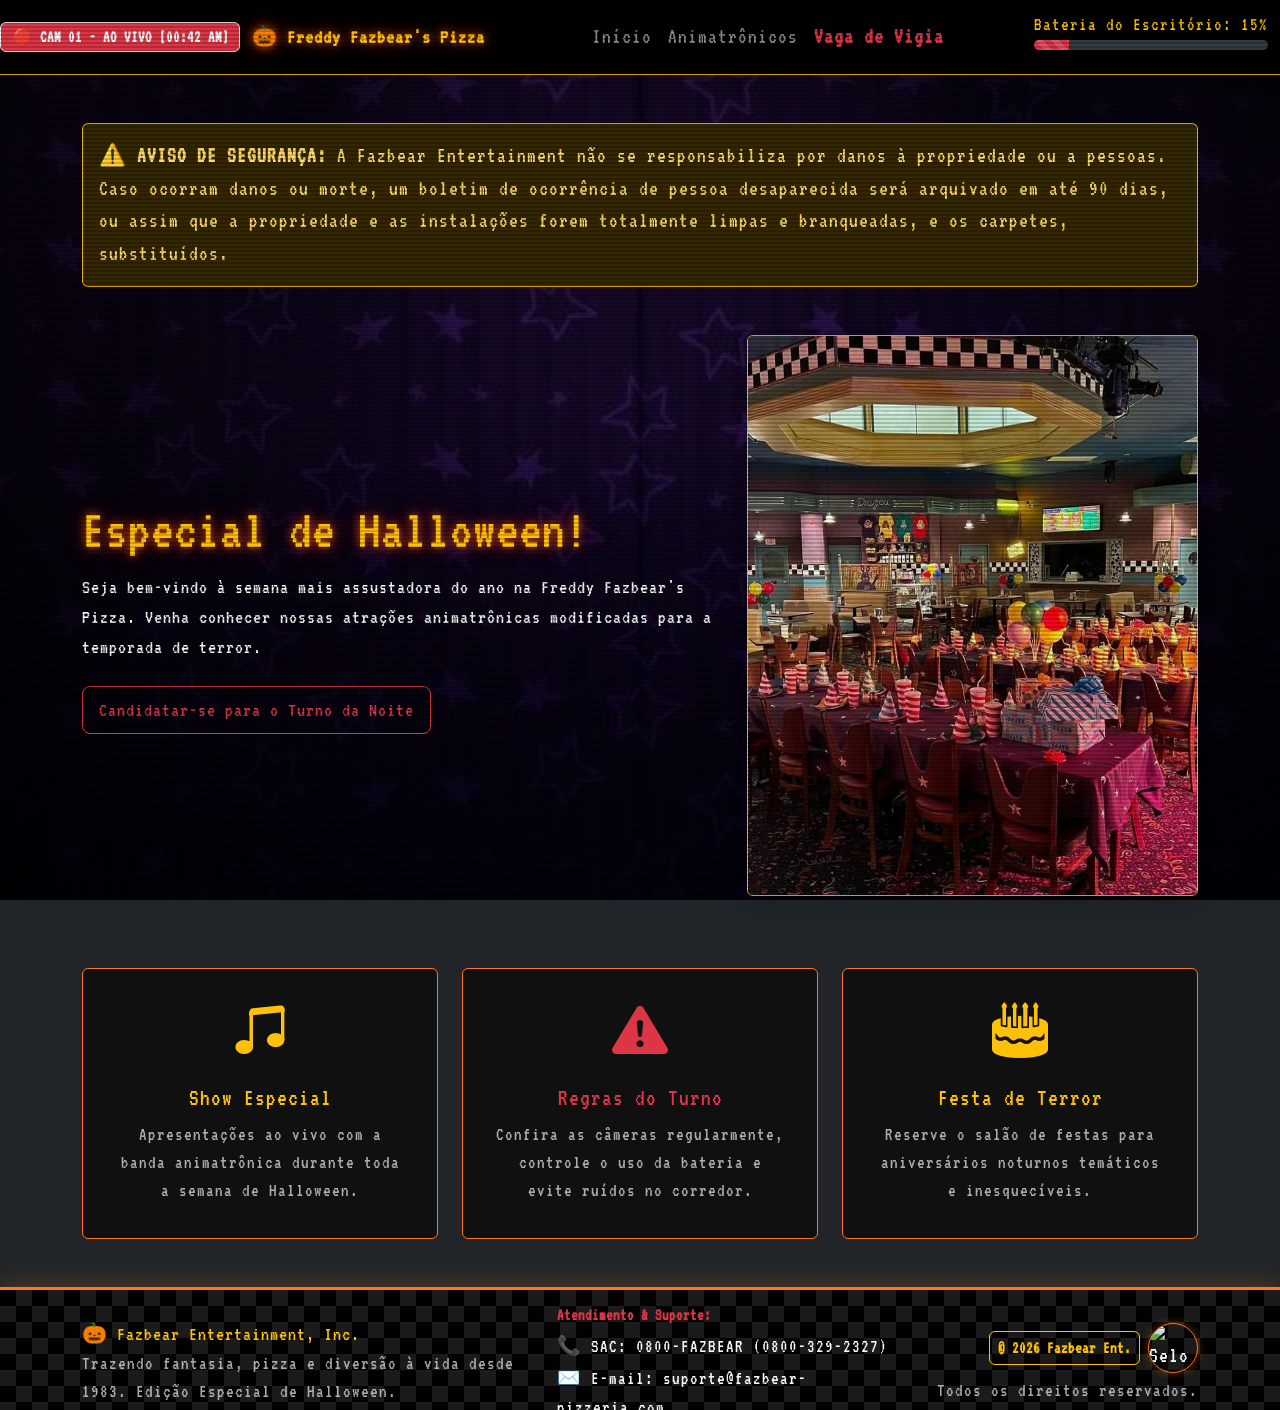
==== index.html @ e2d3c08b "Add files via upload" ====
<!DOCTYPE html>
<html lang="pt-br" data-bs-theme="dark">
<head>
  <meta charset="UTF-8">
  <meta name="viewport" content="width=device-width, initial-scale=1.0">
  <title>Fazbear Entertainment - Halloween</title>
 
  <link href="https://cdn.jsdelivr.net/npm/bootstrap@5.3.3/dist/css/bootstrap.min.css" rel="stylesheet">
  <link rel="stylesheet" href="https://cdn.jsdelivr.net/npm/bootstrap-icons@1.11.3/font/bootstrap-icons.min.css">
   <link rel="stylesheet" href="style.css">
</head>
<body class="bg-dark text-light">
  
  <nav class="navbar navbar-expand-lg navbar-dark bg-black border-bottom border-warning">
    <span class="badge bg-danger text-light border border-light animate-pulse">
  🔴 CAM 01 - AO VIVO [00:42 AM]
</span>
    <div class="container">
      <a class="navbar-brand text-warning fw-bold" href="index.html">🎃 Freddy Fazbear's Pizza</a>
      <div class="navbar-nav">
        <a class="nav-link" href="index.html">Início</a>
        <a class="nav-link" href="animatronics.html">Animatrônicos</a>
        <a class="nav-link text-danger fw-bold" href="candidatura.html">Vaga de Vigia</a>
      </div>
      <div class="mb-3">
  <small class="text-warning">Bateria do Escritório: 15%</small>
  <div class="progress" style="height: 10px;">
    <div class="progress-bar bg-danger progress-bar-striped progress-bar-animated" style="width: 15%"></div>
  </div>
</div>
    </div>
  </nav>

  <main class="container my-5">
    
    <div class="alert alert-warning border-warning" role="alert">
      ⚠️ <strong>AVISO DE SEGURANÇA:</strong> A Fazbear Entertainment não se responsabiliza por danos à propriedade ou a pessoas. Caso ocorram danos ou morte, um boletim de ocorrência de pessoa desaparecida será arquivado em até 90 dias, ou assim que a propriedade e as instalações forem totalmente limpas e branqueadas, e os carpetes, substituídos.
    </div>

  
    <div class="row align-items-center my-5">
      <div class="col-md-7">
        <h1 class="display-4 text-warning flicker-text">Especial de Halloween!</h1>
        <p class="lead">Seja bem-vindo à semana mais assustadora do ano na Freddy Fazbear's Pizza. Venha conhecer nossas atrações animatrônicas modificadas para a temporada de terror.</p>
        <a href="candidatura.html" class="btn btn-outline-danger btn-lg mt-2">Candidatar-se para o Turno da Noite</a>
      </div>
      <div class="col-md-5">
        <img src="Imagens/Pizzaria.jpg" class="img-fluid pizzeria-img rounded border border-warning shadow" alt="Pizzaria no Halloween">
      </div>
    </div>

    
    <div class="row g-4 mt-4">
  
  <div class="col-md-4">
    <div class="card h-100 bg-dark text-light border-warning custom-card text-center p-3">
      <div class="card-body">
        <i class="bi bi-music-note-beamed display-4 text-warning mb-3 d-block icon-glow"></i>
        <h5 class="card-title text-warning fs-4">Show Especial</h5>
        <p class="card-text small text-muted">Apresentações ao vivo com a banda animatrônica durante toda a semana de Halloween.</p>
      </div>
    </div>
  </div>

  
  <div class="col-md-4">
    <div class="card h-100 bg-dark text-light border-danger custom-card text-center p-3">
      <div class="card-body">
        <i class="bi bi-exclamation-triangle-fill display-4 text-danger mb-3 d-block icon-glow"></i>
        <h5 class="card-title text-danger fs-4">Regras do Turno</h5>
        <p class="card-text small text-muted">Confira as câmeras regularmente, controle o uso da bateria e evite ruídos no corredor.</p>
      </div>
    </div>
  </div>

  
  <div class="col-md-4">
    <div class="card h-100 bg-dark text-light border-warning custom-card text-center p-3">
      <div class="card-body">
        <i class="bi bi-cake2-fill display-4 text-warning mb-3 d-block icon-glow"></i>
        <h5 class="card-title text-warning fs-4">Festa de Terror</h5>
        <p class="card-text small text-muted">Reserve o salão de festas para aniversários noturnos temáticos e inesquecíveis.</p>
      </div>
    </div>
  </div>
</div>
  </main>

 
  <footer class="mt-auto py-3 text-light">
    <div class="container">
      <div class="row align-items-center text-center text-md-start">
        
       
        <div class="col-md-5 mb-3 mb-md-0">
          <h5 class="text-warning mb-1">🎃 Fazbear Entertainment, Inc.</h5>
          <p class="small text-muted mb-0">Trazendo fantasia, pizza e diversão à vida desde 1983. Edição Especial de Halloween.</p>
        </div>

        
        <div class="col-md-4 mb-3 mb-md-0">
          <h6 class="text-danger fw-bold">Atendimento & Suporte:</h6>
          <p class="small mb-1">📞 SAC: 0800-FAZBEAR (0800-329-2327)</p>
          <p class="small mb-0">✉️ E-mail: suporte@fazbear-pizzeria.com</p>
        </div>

       
        <div class="col-md-3 d-flex flex-column align-items-center align-items-md-end justify-content-center">
          <div class="d-flex align-items-center gap-2 mb-1">
            <span class="badge bg-outline-warning border border-warning text-warning p-2">
              © 2026 Fazbear Ent.
            </span>
            <img src="https://static.wikia.nocookie.net/freddy-fazbears-pizza/images/8/82/FazbearEntertainment-ARLogo.png/revision/latest?cb=20191130000903" alt="Selo Fazbear Entertainment" class="footer-logo">
          </div>
          <p class="small text-muted mb-0">Todos os direitos reservados.</p>
        </div>

      </div>
    </div>
  </footer>

  <script src="https://cdn.jsdelivr.net/npm/bootstrap@5.3.3/dist/js/bootstrap.bundle.min.js"></script>
</body>
</html>
---- style.css ----
@import url('https://fonts.googleapis.com/css2?family=VT323&display=swap');


body {
  font-family: 'VT323', monospace;
  font-size: 1.35rem;
  letter-spacing: 1px;

  
  background-image: 
    radial-gradient(circle, rgba(0, 0, 0, 0.5) 0%, rgba(0, 0, 0, 0.9) 100%),
    url('Imagens/Background.jpg');
  background-size: cover;
  background-position: center;
  background-repeat: no-repeat;
  background-attachment: fixed;
  
  color: #e0e0e0;
}

h1, h2, .navbar-brand {
  text-shadow: 0 0 10px rgba(255, 117, 24, 0.8), 0 0 20px rgba(255, 0, 0, 0.5);
}



html, body {
  height: 100%;
}

body {
  display: flex;
  flex-direction: column;
  min-height: 100vh; 
}

main {
  flex: 1 0 auto;
}

footer {
  flex-shrink: 0;
  position: relative;
  background-color: #0a0a0a !important;
  background-image: repeating-conic-gradient(
    rgba(255, 255, 255, 0.07) 0 25%, 
    rgba(0, 0, 0, 0.85) 0 50%
  ) !important;
  background-size: 32px 32px !important;
  border-top: 3px solid #ff7518 !important;
  box-shadow: 0 -5px 20px rgba(255, 117, 24, 0.2);
}

.footer-logo {
  width: 50px;
  height: 50px;
  border-radius: 50%;
  border: 1px solid #ff7518;
  box-shadow: 0 0 10px rgba(255, 117, 24, 0.4);
  object-fit: cover;
  transition: transform 0.3s ease;
}

.footer-logo:hover {
  transform: scale(1.15) rotate(-5deg);
}


.animatronic-img {
  width: 55px;
  height: 55px;
  object-fit: center;
  border-radius: 8px;
  border: 2px solid #ff7518; 
  transition: all 0.3s ease-in-out;
  cursor: pointer;
}


.animatronic-img:hover {
  transform: scale(1.25) rotate(3deg); 
  border-color: #dc3545;               
  box-shadow: 0 0 15px rgba(220, 53, 69, 0.9);
  filter: brightness(1.2) contrast(1.1);
}

footer {
  position: relative;
  background-color: #0a0a0a !important;
 
  background-image: repeating-conic-gradient(
    rgba(255, 255, 255, 0.07) 0 25%, 
    rgba(0, 0, 0, 0.85) 0 50%
  ) !important;
  background-size: 32px 32px !important;
  border-top: 3px solid #ff7518 !important;
  box-shadow: 0 -5px 20px rgba(255, 117, 24, 0.2);
}



.card-candidatura {
  position: relative;
  overflow: hidden;
  background-color: rgba(12, 12, 12, 0.93) !important; 
  border: 1px solid #dc3545 !important;
}

.card-candidatura::before {
  content: "";
  position: absolute;
  top: 0;
  left: 0;
  width: 100%;
  height: 100%;
  background-image: url('https://static.wikia.nocookie.net/omniversal-battlefield/images/d/dc/48874EA2-E250-4FD0-BC5E-00DBC663C86B.gif/revision/latest?cb=20181224053504'); 
  background-position: center;
  background-repeat: no-repeat;
  background-size: cover;
  opacity: 0.12; 
  pointer-events: none;
  z-index: 0;
}


.card-candidatura * {
  position: relative;
  z-index: 1;
}


.card, .table {
  background-color: rgba(15, 15, 15, 0.88) !important;
  border: 1px solid #ff7518 !important;
}

.table-dark {
  --bs-table-bg: rgba(15, 15, 15, 0.88) !important;
}

.form-control, .form-select {
  background-color: rgba(30, 30, 30, 0.9) !important;
  color: #fff !important;
  font-family: 'VT323', monospace;
  font-size: 1.2rem;
}


::-webkit-scrollbar {
  width: 10px;
}
::-webkit-scrollbar-track {
  background: #111;
}
::-webkit-scrollbar-thumb {
  background: #ff7518;
  border-radius: 5px;
}


body, button, input, select, textarea {
  cursor: url('https://cur.cursors-4u.net/user/use-1/use158.cur'), auto !important;
}


.newspaper-container {
  background-color: #0d0d0d;
  border: 2px dashed #dc3545; 
  border-radius: 8px;
  box-shadow: 0 0 20px rgba(0, 0, 0, 0.8);
  transition: transform 0.3s ease, box-shadow 0.3s ease;
}

.newspaper-container:hover {
  transform: scale(1.02) rotate(-1deg); 
  box-shadow: 0 0 25px rgba(220, 53, 69, 0.5);
  border-color: #ff7518;
}

.newspaper-img {
  filter: contrast(1.05) brightness(0.95);
  max-height: 480px;
  object-fit: contain;
}


.form-control:focus, 
.form-select:focus {
  border-color: #ff7518 !important;
  box-shadow: 0 0 12px rgba(255, 117, 24, 0.7) !important;
  background-color: rgba(20, 20, 20, 0.95) !important;
}

.btn-danger, .btn-outline-danger, .btn-outline-warning {
  transition: all 0.3s ease-in-out !important;
}

.btn-danger:hover {
  background-color: #ff0000 !important;
  box-shadow: 0 0 15px rgba(255, 0, 0, 0.8) !important;
  transform: translateY(-2px);
}

.btn-outline-warning:hover {
  box-shadow: 0 0 15px rgba(255, 117, 24, 0.8) !important;
  transform: translateY(-2px);
}


.form-check-input:checked {
  background-color: #ff7518 !important;
  border-color: #dc3545 !important;
  box-shadow: 0 0 8px rgba(255, 117, 24, 0.8);
}

@keyframes neon-flicker {
  0%, 100% { opacity: 1; text-shadow: 0 0 10px #ff7518, 0 0 20px #ff0000; }
  50% { opacity: 0.85; text-shadow: 0 0 4px #ff7518, 0 0 8px #ff0000; }
  52% { opacity: 0.4; text-shadow: none; }
  54% { opacity: 1; text-shadow: 0 0 10px #ff7518, 0 0 20px #ff0000; }
}

.flicker-text {
  animation: neon-flicker 3s infinite alternate;
}

.pizzeria-img {
  border: 2px solid #ff7518;
  border-radius: 6px;
  box-shadow: 0 0 15px rgba(0, 0, 0, 0.9);
  transition: transform 0.4s ease, border-color 0.4s ease, box-shadow 0.4s ease;
}

.pizzeria-img:hover {
  transform: scale(1.02);
  border-color: #dc3545;
  box-shadow: 0 0 20px rgba(220, 53, 69, 0.6);
}

/* ============================================================
   ESTILOS PARA OS CARDS INFERIORES
   ============================================================ */

/* Efeito de elevação e borda iluminada no hover do Card */
.custom-card {
  transition: transform 0.3s ease, box-shadow 0.3s ease, border-color 0.3s ease;
  background-color: rgba(15, 15, 15, 0.95) !important;
}

.custom-card:hover {
  transform: translateY(-6px);
  box-shadow: 0 10px 20px rgba(255, 117, 24, 0.3);
  border-color: #ff7518 !important;
}

.icon-glow {
  transition: transform 0.3s ease, filter 0.3s ease;
}

.custom-card:hover .icon-glow {
  transform: scale(1.15);
  filter: drop-shadow(0 0 10px rgba(255, 117, 24, 0.8));
}

.nav-link {
  transition: color 0.3s ease;
}
.nav-link:hover {
  color: #ff7518 !important; /* Laranja neon ao passar o mouse */
  text-shadow: 0 0 5px rgba(255, 117, 24, 0.6);
}

.btn-limpar, 
.btn-outline-secondary {
  color: #888888 !important;
  border-color: #444444 !important;
  background-color: transparent !important;
  transition: all 0.3s ease-in-out !important;
}

.btn-limpar:hover, 
.btn-outline-secondary:hover {
  color: #ffffff !important;
  border-color: #666666 !important;
  background-color: rgba(255, 255, 255, 0.08) !important;
  box-shadow: 0 0 8px rgba(255, 255, 255, 0.15) !important;
}

body::after {
  content: " ";
  display: block;
  position: fixed;
  top: 0; left: 0; bottom: 0; right: 0;
  background: linear-gradient(rgba(18, 16, 16, 0) 50%, rgba(0, 0, 0, 0.3) 50%);
  background-size: 100% 4px;
  z-index: 9999;
  pointer-events: none;
  opacity: 0.6;
}
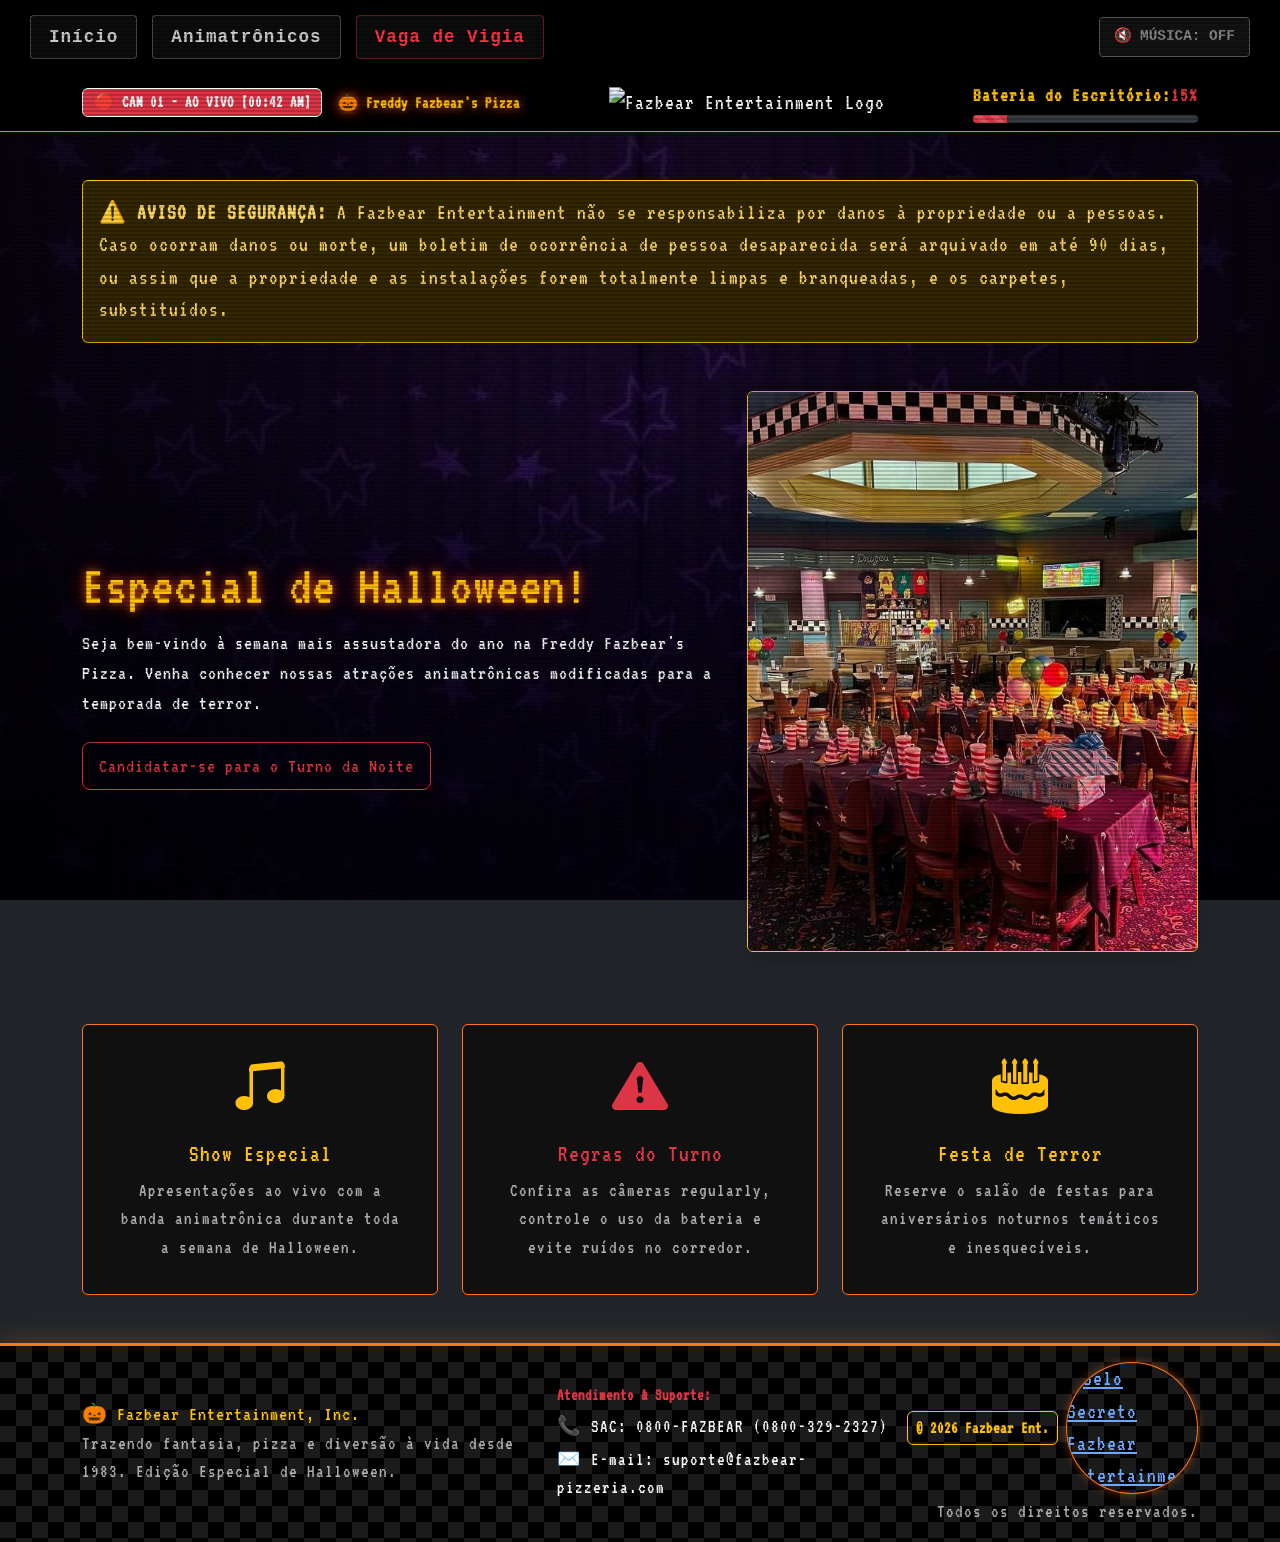
==== commit 291be027: "Add files via upload" ====
--- a/index.html
+++ b/index.html
@@ -3,31 +3,65 @@
 <head>
   <meta charset="UTF-8">
   <meta name="viewport" content="width=device-width, initial-scale=1.0">
+  <link rel="icon" type="image/x-icon" href="Imagens/favicon.ico">
   <title>Fazbear Entertainment - Halloween</title>
  
   <link href="https://cdn.jsdelivr.net/npm/bootstrap@5.3.3/dist/css/bootstrap.min.css" rel="stylesheet">
   <link rel="stylesheet" href="https://cdn.jsdelivr.net/npm/bootstrap-icons@1.11.3/font/bootstrap-icons.min.css">
-   <link rel="stylesheet" href="style.css">
+  <link rel="stylesheet" href="style.css">
+  <script src="script.js" defer></script>
 </head>
 <body class="bg-dark text-light">
-  
-  <nav class="navbar navbar-expand-lg navbar-dark bg-black border-bottom border-warning">
-    <span class="badge bg-danger text-light border border-light animate-pulse">
-  🔴 CAM 01 - AO VIVO [00:42 AM]
-</span>
-    <div class="container">
-      <a class="navbar-brand text-warning fw-bold" href="index.html">🎃 Freddy Fazbear's Pizza</a>
-      <div class="navbar-nav">
-        <a class="nav-link" href="index.html">Início</a>
-        <a class="nav-link" href="animatronics.html">Animatrônicos</a>
-        <a class="nav-link text-danger fw-bold" href="candidatura.html">Vaga de Vigia</a>
+
+ 
+  <header class="header-container">
+    <nav class="nav-menu">
+      <a href="index.html" class="menu-item">Início</a>
+      <a href="animatronics.html" class="menu-item">Animatrônicos</a>
+      <a href="candidatura.html" class="menu-item highlight">Vaga de Vigia</a>
+    </nav>
+
+    <audio id="bg-music" loop>
+      <source src="Sons/Five Nights at Freddy's VR Help Wanted Soundtrack - Halloween Main Menu.mp3" type="audio/mpeg">
+      O seu navegador não suporta o elemento de áudio.
+    </audio>
+
+    <button id="audio-toggle" class="audio-btn">
+      <span id="audio-icon">🔊</span>
+      <span id="audio-text">MÚSICA: ON</span>
+    </button>
+  </header>
+
+ 
+  <nav class="navbar navbar-expand-lg navbar-dark bg-black border-bottom border-warning py-2">
+    <div class="container d-flex align-items-center justify-content-between">
+      
+      
+      <div class="d-flex align-items-center gap-3">
+        <span class="badge bg-danger text-light border border-light animate-pulse">
+          🔴 CAM 01 - AO VIVO [00:42 AM]
+        </span>
+        <a class="navbar-brand text-warning fw-bold m-0 fs-6" href="index.html">🎃 Freddy Fazbear's Pizza</a>
       </div>
-      <div class="mb-3">
-  <small class="text-warning">Bateria do Escritório: 15%</small>
-  <div class="progress" style="height: 10px;">
-    <div class="progress-bar bg-danger progress-bar-striped progress-bar-animated" style="width: 15%"></div>
-  </div>
-</div>
+
+     
+      <div class="text-center px-2">
+        <img src="https://static.wikia.nocookie.net/freddy-fazbears-pizza/images/5/53/FE_SOTM_logo.png/revision/latest/scale-to-width-down/1000?cb=20260519181004" 
+             alt="Fazbear Entertainment Logo" 
+             style="max-height: 80px; width: auto; object-fit: contain;">
+      </div>
+
+     
+      <div style="min-width: 170px;">
+        <div class="d-flex justify-content-between align-items-center mb-1">
+          <small class="text-warning fw-bold">Bateria do Escritório:</small>
+          <small class="text-danger fw-bold">15%</small>
+        </div>
+        <div class="progress" style="height: 8px;">
+          <div class="progress-bar bg-danger progress-bar-striped progress-bar-animated" style="width: 15%"></div>
+        </div>
+      </div>
+
     </div>
   </nav>
 
@@ -37,7 +71,6 @@
       ⚠️ <strong>AVISO DE SEGURANÇA:</strong> A Fazbear Entertainment não se responsabiliza por danos à propriedade ou a pessoas. Caso ocorram danos ou morte, um boletim de ocorrência de pessoa desaparecida será arquivado em até 90 dias, ou assim que a propriedade e as instalações forem totalmente limpas e branqueadas, e os carpetes, substituídos.
     </div>
 
-  
     <div class="row align-items-center my-5">
       <div class="col-md-7">
         <h1 class="display-4 text-warning flicker-text">Especial de Halloween!</h1>
@@ -49,72 +82,64 @@
       </div>
     </div>
 
-    
     <div class="row g-4 mt-4">
-  
-  <div class="col-md-4">
-    <div class="card h-100 bg-dark text-light border-warning custom-card text-center p-3">
-      <div class="card-body">
-        <i class="bi bi-music-note-beamed display-4 text-warning mb-3 d-block icon-glow"></i>
-        <h5 class="card-title text-warning fs-4">Show Especial</h5>
-        <p class="card-text small text-muted">Apresentações ao vivo com a banda animatrônica durante toda a semana de Halloween.</p>
+      <div class="col-md-4">
+        <div class="card h-100 bg-dark text-light border-warning custom-card text-center p-3">
+          <div class="card-body">
+            <i class="bi bi-music-note-beamed display-4 text-warning mb-3 d-block icon-glow"></i>
+            <h5 class="card-title text-warning fs-4">Show Especial</h5>
+            <p class="card-text small text-muted">Apresentações ao vivo com a banda animatrônica durante toda a semana de Halloween.</p>
+          </div>
+        </div>
+      </div>
+
+      <div class="col-md-4">
+        <div class="card h-100 bg-dark text-light border-danger custom-card text-center p-3">
+          <div class="card-body">
+            <i class="bi bi-exclamation-triangle-fill display-4 text-danger mb-3 d-block icon-glow"></i>
+            <h5 class="card-title text-danger fs-4">Regras do Turno</h5>
+            <p class="card-text small text-muted">Confira as câmeras regularly, controle o uso da bateria e evite ruídos no corredor.</p>
+          </div>
+        </div>
+      </div>
+
+      <div class="col-md-4">
+        <div class="card h-100 bg-dark text-light border-warning custom-card text-center p-3">
+          <div class="card-body">
+            <i class="bi bi-cake2-fill display-4 text-warning mb-3 d-block icon-glow"></i>
+            <h5 class="card-title text-warning fs-4">Festa de Terror</h5>
+            <p class="card-text small text-muted">Reserve o salão de festas para aniversários noturnos temáticos e inesquecíveis.</p>
+          </div>
+        </div>
       </div>
     </div>
-  </div>
-
-  
-  <div class="col-md-4">
-    <div class="card h-100 bg-dark text-light border-danger custom-card text-center p-3">
-      <div class="card-body">
-        <i class="bi bi-exclamation-triangle-fill display-4 text-danger mb-3 d-block icon-glow"></i>
-        <h5 class="card-title text-danger fs-4">Regras do Turno</h5>
-        <p class="card-text small text-muted">Confira as câmeras regularmente, controle o uso da bateria e evite ruídos no corredor.</p>
-      </div>
-    </div>
-  </div>
-
-  
-  <div class="col-md-4">
-    <div class="card h-100 bg-dark text-light border-warning custom-card text-center p-3">
-      <div class="card-body">
-        <i class="bi bi-cake2-fill display-4 text-warning mb-3 d-block icon-glow"></i>
-        <h5 class="card-title text-warning fs-4">Festa de Terror</h5>
-        <p class="card-text small text-muted">Reserve o salão de festas para aniversários noturnos temáticos e inesquecíveis.</p>
-      </div>
-    </div>
-  </div>
-</div>
   </main>
 
- 
   <footer class="mt-auto py-3 text-light">
     <div class="container">
       <div class="row align-items-center text-center text-md-start">
-        
-       
         <div class="col-md-5 mb-3 mb-md-0">
           <h5 class="text-warning mb-1">🎃 Fazbear Entertainment, Inc.</h5>
           <p class="small text-muted mb-0">Trazendo fantasia, pizza e diversão à vida desde 1983. Edição Especial de Halloween.</p>
         </div>
 
-        
         <div class="col-md-4 mb-3 mb-md-0">
           <h6 class="text-danger fw-bold">Atendimento & Suporte:</h6>
           <p class="small mb-1">📞 SAC: 0800-FAZBEAR (0800-329-2327)</p>
           <p class="small mb-0">✉️ E-mail: suporte@fazbear-pizzeria.com</p>
         </div>
 
-       
         <div class="col-md-3 d-flex flex-column align-items-center align-items-md-end justify-content-center">
           <div class="d-flex align-items-center gap-2 mb-1">
             <span class="badge bg-outline-warning border border-warning text-warning p-2">
               © 2026 Fazbear Ent.
             </span>
-            <img src="https://static.wikia.nocookie.net/freddy-fazbears-pizza/images/8/82/FazbearEntertainment-ARLogo.png/revision/latest?cb=20191130000903" alt="Selo Fazbear Entertainment" class="footer-logo">
+            <a href="secreto.html" title="???">
+              <img src="https://static.wikia.nocookie.net/freddy-fazbears-pizza/images/8/82/FazbearEntertainment-ARLogo.png/revision/latest?cb=20191130000903" alt="Selo Secreto Fazbear Entertainment" class="footer-logo">
+            </a>
           </div>
           <p class="small text-muted mb-0">Todos os direitos reservados.</p>
         </div>
-
       </div>
     </div>
   </footer>
--- a/style.css
+++ b/style.css
@@ -83,6 +83,17 @@
   box-shadow: 0 0 15px rgba(220, 53, 69, 0.9);
   filter: brightness(1.2) contrast(1.1);
 }
+
+#jumpscare-img {
+  position: fixed;
+  top: 0;
+  left: 0;
+  width: 100vw;  
+  height: 100vh; 
+  object-fit: cover; 
+  animation: shake 0.1s infinite alternate;
+}
+
 
 footer {
   position: relative;
@@ -237,11 +248,7 @@
   box-shadow: 0 0 20px rgba(220, 53, 69, 0.6);
 }
 
-/* ============================================================
-   ESTILOS PARA OS CARDS INFERIORES
-   ============================================================ */
-
-/* Efeito de elevação e borda iluminada no hover do Card */
+
 .custom-card {
   transition: transform 0.3s ease, box-shadow 0.3s ease, border-color 0.3s ease;
   background-color: rgba(15, 15, 15, 0.95) !important;
@@ -284,6 +291,140 @@
   border-color: #666666 !important;
   background-color: rgba(255, 255, 255, 0.08) !important;
   box-shadow: 0 0 8px rgba(255, 255, 255, 0.15) !important;
+}
+
+
+.header-container {
+  display: flex;
+  justify-content: space-between;
+  align-items: center;
+  padding: 15px 30px;
+  background-color: #000000;
+}
+
+.nav-menu {
+  display: flex;
+  gap: 15px;
+  align-items: center;
+}
+
+
+.menu-item {
+  color: #cccccc;
+  text-decoration: none;
+  font-family: 'Courier New', Courier, monospace;
+  font-size: 1.1rem;
+  font-weight: bold;
+  padding: 8px 18px;
+  
+
+  border: 1px solid rgba(255, 255, 255, 0.25);
+  border-radius: 4px;
+  background-color: rgba(15, 15, 15, 0.8);
+  
+  transition: all 0.2s ease-in-out;
+}
+
+
+.menu-item.highlight {
+  color: #ff3344;
+  border-color: rgba(255, 51, 68, 0.4);
+}
+
+
+.menu-item:hover {
+  color: #ffffff;
+  border-color: #ffffff;
+  background-color: rgba(255, 255, 255, 0.1);
+  box-shadow: 0 0 10px rgba(255, 255, 255, 0.2);
+}
+
+.menu-item.highlight:hover {
+  color: #ff5566;
+  border-color: #ff3344;
+  box-shadow: 0 0 12px rgba(255, 51, 68, 0.5);
+}
+
+
+.audio-btn {
+  background: rgba(20, 20, 20, 0.9);
+  color: #ff3344;
+  border: 1px solid #ff3344;
+  padding: 8px 14px;
+  font-family: 'Courier New', Courier, monospace;
+  font-size: 0.9rem;
+  font-weight: bold;
+  border-radius: 4px;
+  cursor: pointer;
+  display: flex;
+  align-items: center;
+  gap: 8px;
+  transition: all 0.2s ease;
+}
+
+.audio-btn:hover {
+  background: #ff3344;
+  color: #000000;
+  box-shadow: 0 0 10px rgba(255, 51, 68, 0.6);
+}
+
+.audio-btn.muted {
+  color: #888888;
+  border-color: #555555;
+}
+
+.audio-btn.muted:hover {
+  background: #555555;
+  color: #ffffff;
+  box-shadow: 0 0 8px rgba(255, 255, 255, 0.2);
+}
+
+
+.backrooms-square {
+  width: 14px;
+  height: 22px;
+  background-color: #8c8543;
+  border: 1px solid #5c572a;
+  cursor: pointer;
+  opacity: 0.75;
+  transition: opacity 0.2s, transform 0.2s;
+}
+
+.backrooms-square:hover {
+  opacity: 1;
+  transform: scale(1.1);
+  box-shadow: 0 0 6px rgba(230, 220, 100, 0.6);
+}
+
+
+#backrooms-overlay {
+  display: none;
+  position: fixed;
+  top: 0;
+  left: 0;
+  width: 100vw;
+  height: 100vh;
+  background-image: url('Imagens/Backrooms.jfif');
+  background-size: cover;
+  background-position: center;
+  z-index: 999999;
+  justify-content: center;
+  align-items: center;
+  box-shadow: inset 0 0 120px rgba(0, 0, 0, 0.85);
+}
+
+
+#backrooms-blue-screen {
+  width: 320px;
+  max-width: 85vw;
+  border: 4px solid #111;
+  box-shadow: 0 0 25px rgba(0, 50, 255, 0.7);
+  animation: crtGlitched 0.12s infinite alternate;
+}
+
+@keyframes crtGlitched {
+  0% { transform: scale(1) translate(0, 0); opacity: 0.96; }
+  100% { transform: scale(1.01) translate(-1px, 1px); opacity: 1; }
 }
 
 body::after {
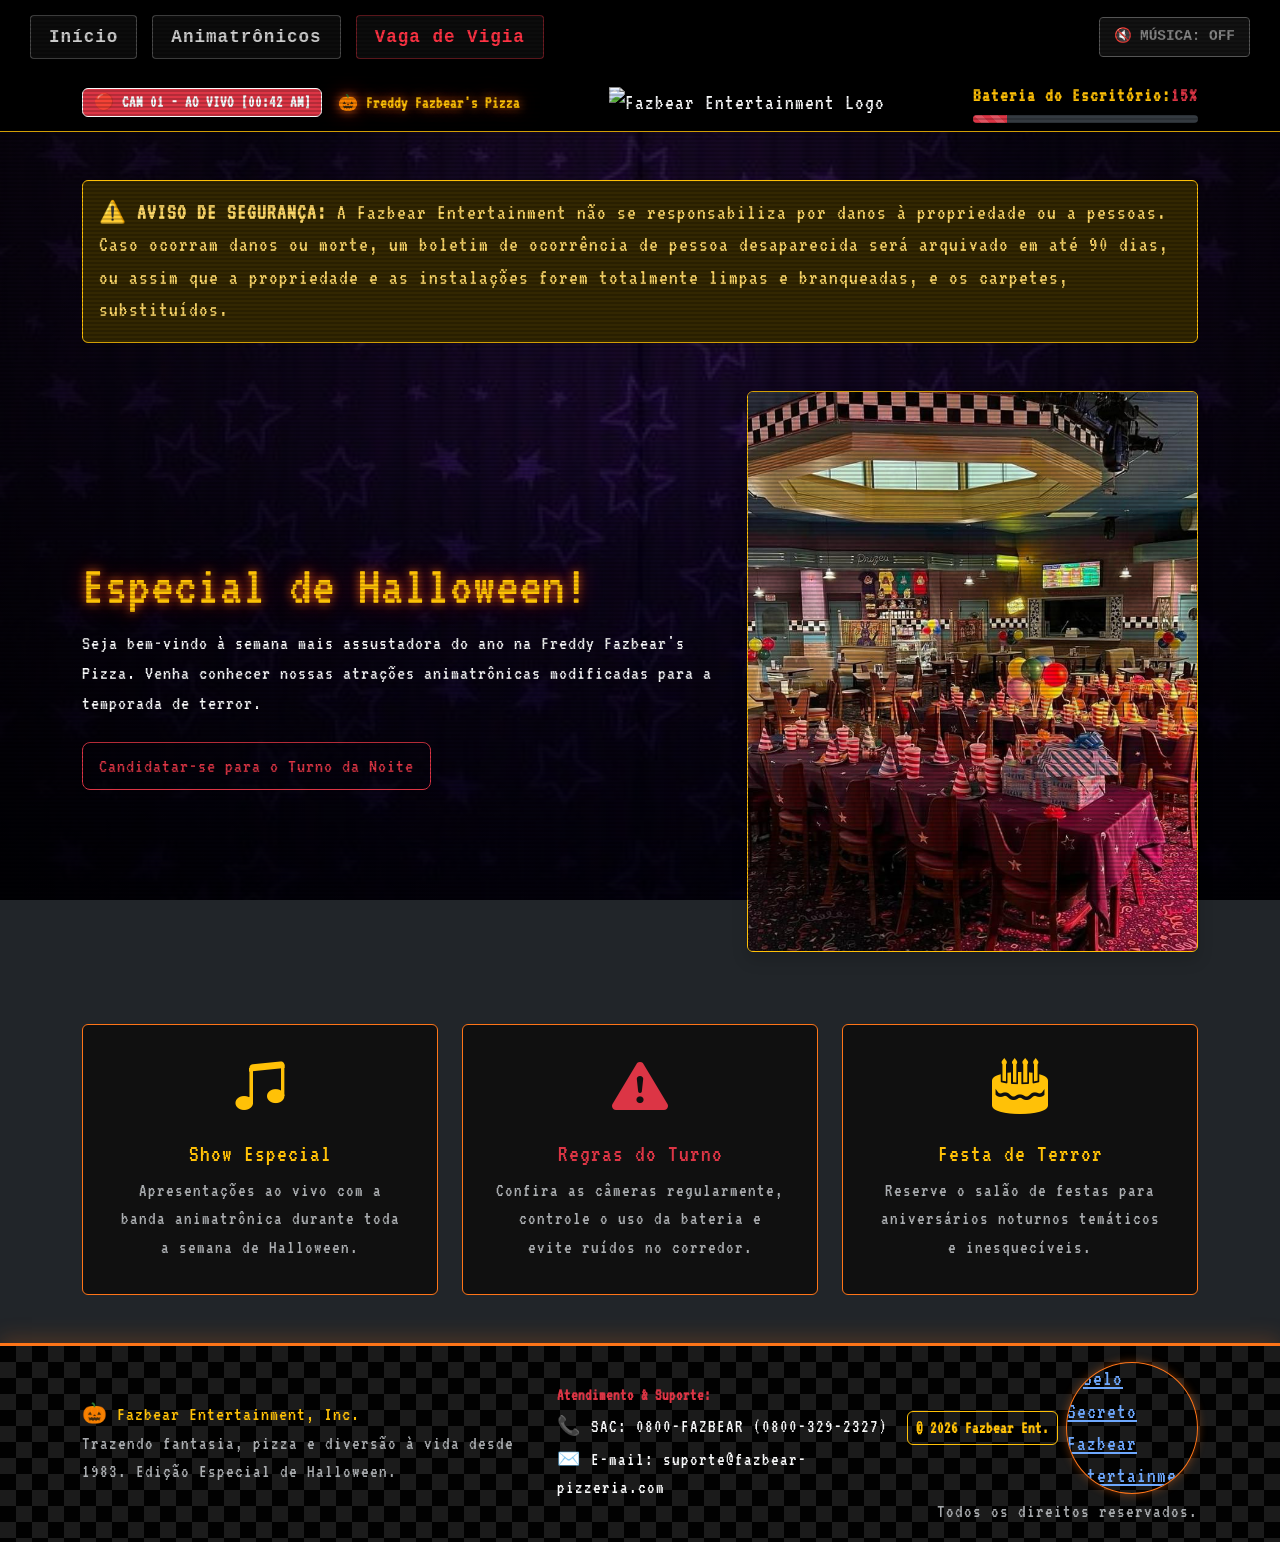
==== commit d7618dc6: "Add files via upload" ====
--- a/index.html
+++ b/index.html
@@ -98,7 +98,7 @@
           <div class="card-body">
             <i class="bi bi-exclamation-triangle-fill display-4 text-danger mb-3 d-block icon-glow"></i>
             <h5 class="card-title text-danger fs-4">Regras do Turno</h5>
-            <p class="card-text small text-muted">Confira as câmeras regularly, controle o uso da bateria e evite ruídos no corredor.</p>
+            <p class="card-text small text-muted">Confira as câmeras regularmente, controle o uso da bateria e evite ruídos no corredor.</p>
           </div>
         </div>
       </div>
--- a/style.css
+++ b/style.css
@@ -1,12 +1,24 @@
 @import url('https://fonts.googleapis.com/css2?family=VT323&display=swap');
 
+/* ==========================================
+   1. ESTRUTURA GLOBAL & CURSOR
+   ========================================== */
+html {
+  height: 100%;
+}
 
 body {
   font-family: 'VT323', monospace;
   font-size: 1.35rem;
   letter-spacing: 1px;
-
+  color: #e0e0e0;
   
+  /* Layout Flexbox para Sticky Footer */
+  display: flex;
+  flex-direction: column;
+  min-height: 100vh;
+  
+  /* Background */
   background-image: 
     radial-gradient(circle, rgba(0, 0, 0, 0.5) 0%, rgba(0, 0, 0, 0.9) 100%),
     url('Imagens/Background.jpg');
@@ -14,102 +26,196 @@
   background-position: center;
   background-repeat: no-repeat;
   background-attachment: fixed;
-  
-  color: #e0e0e0;
-}
-
+}
+
+/* Cursor customizado */
+body, button, input, select, textarea {
+  cursor: url('https://cur.cursors-4u.net/user/use-1/use158.cur'), auto !important;
+}
+
+main {
+  flex: 1 0 auto;
+}
+
+/* Efeito de linhas de scanline (Monitor CRT) */
+body::after {
+  content: " ";
+  display: block;
+  position: fixed;
+  top: 0; left: 0; bottom: 0; right: 0;
+  background: linear-gradient(rgba(18, 16, 16, 0) 50%, rgba(0, 0, 0, 0.3) 50%);
+  background-size: 100% 4px;
+  z-index: 9999;
+  pointer-events: none;
+  opacity: 0.6;
+}
+
+/* Barra de rolagem estilizada */
+::-webkit-scrollbar {
+  width: 10px;
+}
+::-webkit-scrollbar-track {
+  background: #111;
+}
+::-webkit-scrollbar-thumb {
+  background: #ff7518;
+  border-radius: 5px;
+}
+
+/* ==========================================
+   2. NAVEGAÇÃO E CABEÇALHO
+   ========================================== */
+.header-container {
+  display: flex;
+  justify-content: space-between;
+  align-items: center;
+  padding: 15px 30px;
+  background-color: #000000;
+}
+
+.nav-menu {
+  display: flex;
+  gap: 15px;
+  align-items: center;
+}
+
+.menu-item {
+  color: #cccccc;
+  text-decoration: none;
+  font-family: 'Courier New', Courier, monospace;
+  font-size: 1.1rem;
+  font-weight: bold;
+  padding: 8px 18px;
+  border: 1px solid rgba(255, 255, 255, 0.25);
+  border-radius: 4px;
+  background-color: rgba(15, 15, 15, 0.8);
+  transition: all 0.2s ease-in-out;
+}
+
+.menu-item.highlight {
+  color: #ff3344;
+  border-color: rgba(255, 51, 68, 0.4);
+}
+
+.menu-item:hover {
+  color: #ffffff;
+  border-color: #ffffff;
+  background-color: rgba(255, 255, 255, 0.1);
+  box-shadow: 0 0 10px rgba(255, 255, 255, 0.2);
+}
+
+.menu-item.highlight:hover {
+  color: #ff5566;
+  border-color: #ff3344;
+  box-shadow: 0 0 12px rgba(255, 51, 68, 0.5);
+}
+
+.nav-link {
+  transition: color 0.3s ease;
+}
+
+.nav-link:hover {
+  color: #ff7518 !important;
+  text-shadow: 0 0 5px rgba(255, 117, 24, 0.6);
+}
+
+/* Botão de Áudio */
+.audio-btn {
+  background: rgba(20, 20, 20, 0.9);
+  color: #ff3344;
+  border: 1px solid #ff3344;
+  padding: 8px 14px;
+  font-family: 'Courier New', Courier, monospace;
+  font-size: 0.9rem;
+  font-weight: bold;
+  border-radius: 4px;
+  cursor: pointer;
+  display: flex;
+  align-items: center;
+  gap: 8px;
+  transition: all 0.2s ease;
+}
+
+.audio-btn:hover {
+  background: #ff3344;
+  color: #000000;
+  box-shadow: 0 0 10px rgba(255, 51, 68, 0.6);
+}
+
+.audio-btn.muted {
+  color: #888888;
+  border-color: #555555;
+}
+
+.audio-btn.muted:hover {
+  background: #555555;
+  color: #ffffff;
+  box-shadow: 0 0 8px rgba(255, 255, 255, 0.2);
+}
+
+/* ==========================================
+   3. TIPOGRAFIA E COMPONENTES
+   ========================================== */
 h1, h2, .navbar-brand {
   text-shadow: 0 0 10px rgba(255, 117, 24, 0.8), 0 0 20px rgba(255, 0, 0, 0.5);
 }
 
-
-
-html, body {
-  height: 100%;
-}
-
-body {
-  display: flex;
-  flex-direction: column;
-  min-height: 100vh; 
-}
-
-main {
-  flex: 1 0 auto;
-}
-
-footer {
-  flex-shrink: 0;
-  position: relative;
-  background-color: #0a0a0a !important;
-  background-image: repeating-conic-gradient(
-    rgba(255, 255, 255, 0.07) 0 25%, 
-    rgba(0, 0, 0, 0.85) 0 50%
-  ) !important;
-  background-size: 32px 32px !important;
-  border-top: 3px solid #ff7518 !important;
-  box-shadow: 0 -5px 20px rgba(255, 117, 24, 0.2);
-}
-
-.footer-logo {
-  width: 50px;
-  height: 50px;
-  border-radius: 50%;
-  border: 1px solid #ff7518;
-  box-shadow: 0 0 10px rgba(255, 117, 24, 0.4);
-  object-fit: cover;
-  transition: transform 0.3s ease;
-}
-
-.footer-logo:hover {
-  transform: scale(1.15) rotate(-5deg);
-}
-
-
-.animatronic-img {
-  width: 55px;
-  height: 55px;
-  object-fit: center;
-  border-radius: 8px;
-  border: 2px solid #ff7518; 
-  transition: all 0.3s ease-in-out;
-  cursor: pointer;
-}
-
-
-.animatronic-img:hover {
-  transform: scale(1.25) rotate(3deg); 
-  border-color: #dc3545;               
-  box-shadow: 0 0 15px rgba(220, 53, 69, 0.9);
-  filter: brightness(1.2) contrast(1.1);
-}
-
-#jumpscare-img {
-  position: fixed;
-  top: 0;
-  left: 0;
-  width: 100vw;  
-  height: 100vh; 
-  object-fit: cover; 
-  animation: shake 0.1s infinite alternate;
-}
-
-
-footer {
-  position: relative;
-  background-color: #0a0a0a !important;
- 
-  background-image: repeating-conic-gradient(
-    rgba(255, 255, 255, 0.07) 0 25%, 
-    rgba(0, 0, 0, 0.85) 0 50%
-  ) !important;
-  background-size: 32px 32px !important;
-  border-top: 3px solid #ff7518 !important;
-  box-shadow: 0 -5px 20px rgba(255, 117, 24, 0.2);
-}
-
-
-
+.flicker-text {
+  animation: neon-flicker 3s infinite alternate;
+}
+
+/* Cards e Tabelas */
+.card, .table {
+  background-color: rgba(15, 15, 15, 0.88) !important;
+  border: 1px solid #ff7518 !important;
+}
+
+.table-dark {
+  --bs-table-bg: rgba(15, 15, 15, 0.88) !important;
+}
+
+.custom-card {
+  transition: transform 0.3s ease, box-shadow 0.3s ease, border-color 0.3s ease;
+  background-color: rgba(15, 15, 15, 0.95) !important;
+}
+
+.custom-card:hover {
+  transform: translateY(-6px);
+  box-shadow: 0 10px 20px rgba(255, 117, 24, 0.3);
+  border-color: #ff7518 !important;
+}
+
+.icon-glow {
+  transition: transform 0.3s ease, filter 0.3s ease;
+}
+
+.custom-card:hover .icon-glow {
+  transform: scale(1.15);
+  filter: drop-shadow(0 0 10px rgba(255, 117, 24, 0.8));
+}
+
+/* Formulários */
+.form-control, .form-select {
+  background-color: rgba(30, 30, 30, 0.9) !important;
+  color: #fff !important;
+  font-family: 'VT323', monospace;
+  font-size: 1.2rem;
+}
+
+.form-control:focus, 
+.form-select:focus {
+  border-color: #ff7518 !important;
+  box-shadow: 0 0 12px rgba(255, 117, 24, 0.7) !important;
+  background-color: rgba(20, 20, 20, 0.95) !important;
+}
+
+.form-check-input:checked {
+  background-color: #ff7518 !important;
+  border-color: #dc3545 !important;
+  box-shadow: 0 0 8px rgba(255, 117, 24, 0.8);
+}
+
+/* Card de Candidatura Especial com Ruído */
 .card-candidatura {
   position: relative;
   overflow: hidden;
@@ -133,46 +239,75 @@
   z-index: 0;
 }
 
-
 .card-candidatura * {
   position: relative;
   z-index: 1;
 }
 
-
-.card, .table {
-  background-color: rgba(15, 15, 15, 0.88) !important;
-  border: 1px solid #ff7518 !important;
-}
-
-.table-dark {
-  --bs-table-bg: rgba(15, 15, 15, 0.88) !important;
-}
-
-.form-control, .form-select {
-  background-color: rgba(30, 30, 30, 0.9) !important;
-  color: #fff !important;
-  font-family: 'VT323', monospace;
-  font-size: 1.2rem;
-}
-
-
-::-webkit-scrollbar {
-  width: 10px;
-}
-::-webkit-scrollbar-track {
-  background: #111;
-}
-::-webkit-scrollbar-thumb {
-  background: #ff7518;
-  border-radius: 5px;
-}
-
-
-body, button, input, select, textarea {
-  cursor: url('https://cur.cursors-4u.net/user/use-1/use158.cur'), auto !important;
-}
-
+/* Botões */
+.btn-danger, .btn-outline-danger, .btn-outline-warning {
+  transition: all 0.3s ease-in-out !important;
+}
+
+.btn-danger:hover {
+  background-color: #ff0000 !important;
+  box-shadow: 0 0 15px rgba(255, 0, 0, 0.8) !important;
+  transform: translateY(-2px);
+}
+
+.btn-outline-warning:hover {
+  box-shadow: 0 0 15px rgba(255, 117, 24, 0.8) !important;
+  transform: translateY(-2px);
+}
+
+.btn-limpar, 
+.btn-outline-secondary {
+  color: #888888 !important;
+  border-color: #444444 !important;
+  background-color: transparent !important;
+  transition: all 0.3s ease-in-out !important;
+}
+
+.btn-limpar:hover, 
+.btn-outline-secondary:hover {
+  color: #ffffff !important;
+  border-color: #666666 !important;
+  background-color: rgba(255, 255, 255, 0.08) !important;
+  box-shadow: 0 0 8px rgba(255, 255, 255, 0.15) !important;
+}
+
+/* ==========================================
+   4. IMAGENS E MÍDIAS
+   ========================================== */
+.pizzeria-img {
+  border: 2px solid #ff7518;
+  border-radius: 6px;
+  box-shadow: 0 0 15px rgba(0, 0, 0, 0.9);
+  transition: transform 0.4s ease, border-color 0.4s ease, box-shadow 0.4s ease;
+}
+
+.pizzeria-img:hover {
+  transform: scale(1.02);
+  border-color: #dc3545;
+  box-shadow: 0 0 20px rgba(220, 53, 69, 0.6);
+}
+
+.animatronic-img {
+  width: 55px;
+  height: 55px;
+  object-fit: center;
+  border-radius: 8px;
+  border: 2px solid #ff7518; 
+  transition: all 0.3s ease-in-out;
+  cursor: pointer;
+}
+
+.animatronic-img:hover {
+  transform: scale(1.25) rotate(3deg); 
+  border-color: #dc3545;               
+  box-shadow: 0 0 15px rgba(220, 53, 69, 0.9);
+  filter: brightness(1.2) contrast(1.1);
+}
 
 .newspaper-container {
   background-color: #0d0d0d;
@@ -194,191 +329,48 @@
   object-fit: contain;
 }
 
-
-.form-control:focus, 
-.form-select:focus {
-  border-color: #ff7518 !important;
-  box-shadow: 0 0 12px rgba(255, 117, 24, 0.7) !important;
-  background-color: rgba(20, 20, 20, 0.95) !important;
-}
-
-.btn-danger, .btn-outline-danger, .btn-outline-warning {
-  transition: all 0.3s ease-in-out !important;
-}
-
-.btn-danger:hover {
-  background-color: #ff0000 !important;
-  box-shadow: 0 0 15px rgba(255, 0, 0, 0.8) !important;
-  transform: translateY(-2px);
-}
-
-.btn-outline-warning:hover {
-  box-shadow: 0 0 15px rgba(255, 117, 24, 0.8) !important;
-  transform: translateY(-2px);
-}
-
-
-.form-check-input:checked {
-  background-color: #ff7518 !important;
-  border-color: #dc3545 !important;
-  box-shadow: 0 0 8px rgba(255, 117, 24, 0.8);
-}
-
-@keyframes neon-flicker {
-  0%, 100% { opacity: 1; text-shadow: 0 0 10px #ff7518, 0 0 20px #ff0000; }
-  50% { opacity: 0.85; text-shadow: 0 0 4px #ff7518, 0 0 8px #ff0000; }
-  52% { opacity: 0.4; text-shadow: none; }
-  54% { opacity: 1; text-shadow: 0 0 10px #ff7518, 0 0 20px #ff0000; }
-}
-
-.flicker-text {
-  animation: neon-flicker 3s infinite alternate;
-}
-
-.pizzeria-img {
-  border: 2px solid #ff7518;
-  border-radius: 6px;
-  box-shadow: 0 0 15px rgba(0, 0, 0, 0.9);
-  transition: transform 0.4s ease, border-color 0.4s ease, box-shadow 0.4s ease;
-}
-
-.pizzeria-img:hover {
-  transform: scale(1.02);
-  border-color: #dc3545;
-  box-shadow: 0 0 20px rgba(220, 53, 69, 0.6);
-}
-
-
-.custom-card {
-  transition: transform 0.3s ease, box-shadow 0.3s ease, border-color 0.3s ease;
-  background-color: rgba(15, 15, 15, 0.95) !important;
-}
-
-.custom-card:hover {
-  transform: translateY(-6px);
-  box-shadow: 0 10px 20px rgba(255, 117, 24, 0.3);
-  border-color: #ff7518 !important;
-}
-
-.icon-glow {
-  transition: transform 0.3s ease, filter 0.3s ease;
-}
-
-.custom-card:hover .icon-glow {
-  transform: scale(1.15);
-  filter: drop-shadow(0 0 10px rgba(255, 117, 24, 0.8));
-}
-
-.nav-link {
-  transition: color 0.3s ease;
-}
-.nav-link:hover {
-  color: #ff7518 !important; /* Laranja neon ao passar o mouse */
-  text-shadow: 0 0 5px rgba(255, 117, 24, 0.6);
-}
-
-.btn-limpar, 
-.btn-outline-secondary {
-  color: #888888 !important;
-  border-color: #444444 !important;
-  background-color: transparent !important;
-  transition: all 0.3s ease-in-out !important;
-}
-
-.btn-limpar:hover, 
-.btn-outline-secondary:hover {
-  color: #ffffff !important;
-  border-color: #666666 !important;
-  background-color: rgba(255, 255, 255, 0.08) !important;
-  box-shadow: 0 0 8px rgba(255, 255, 255, 0.15) !important;
-}
-
-
-.header-container {
-  display: flex;
-  justify-content: space-between;
-  align-items: center;
-  padding: 15px 30px;
-  background-color: #000000;
-}
-
-.nav-menu {
-  display: flex;
-  gap: 15px;
-  align-items: center;
-}
-
-
-.menu-item {
-  color: #cccccc;
-  text-decoration: none;
-  font-family: 'Courier New', Courier, monospace;
-  font-size: 1.1rem;
-  font-weight: bold;
-  padding: 8px 18px;
-  
-
-  border: 1px solid rgba(255, 255, 255, 0.25);
-  border-radius: 4px;
-  background-color: rgba(15, 15, 15, 0.8);
-  
-  transition: all 0.2s ease-in-out;
-}
-
-
-.menu-item.highlight {
-  color: #ff3344;
-  border-color: rgba(255, 51, 68, 0.4);
-}
-
-
-.menu-item:hover {
-  color: #ffffff;
-  border-color: #ffffff;
-  background-color: rgba(255, 255, 255, 0.1);
-  box-shadow: 0 0 10px rgba(255, 255, 255, 0.2);
-}
-
-.menu-item.highlight:hover {
-  color: #ff5566;
-  border-color: #ff3344;
-  box-shadow: 0 0 12px rgba(255, 51, 68, 0.5);
-}
-
-
-.audio-btn {
-  background: rgba(20, 20, 20, 0.9);
-  color: #ff3344;
-  border: 1px solid #ff3344;
-  padding: 8px 14px;
-  font-family: 'Courier New', Courier, monospace;
-  font-size: 0.9rem;
-  font-weight: bold;
-  border-radius: 4px;
-  cursor: pointer;
-  display: flex;
-  align-items: center;
-  gap: 8px;
-  transition: all 0.2s ease;
-}
-
-.audio-btn:hover {
-  background: #ff3344;
-  color: #000000;
-  box-shadow: 0 0 10px rgba(255, 51, 68, 0.6);
-}
-
-.audio-btn.muted {
-  color: #888888;
-  border-color: #555555;
-}
-
-.audio-btn.muted:hover {
-  background: #555555;
-  color: #ffffff;
-  box-shadow: 0 0 8px rgba(255, 255, 255, 0.2);
-}
-
+/* ==========================================
+   5. RODAPÉ (FOOTER)
+   ========================================== */
+footer {
+  flex-shrink: 0;
+  position: relative;
+  background-color: #0a0a0a !important;
+  background-image: repeating-conic-gradient(
+    rgba(255, 255, 255, 0.07) 0 25%, 
+    rgba(0, 0, 0, 0.85) 0 50%
+  ) !important;
+  background-size: 32px 32px !important;
+  border-top: 3px solid #ff7518 !important;
+  box-shadow: 0 -5px 20px rgba(255, 117, 24, 0.2);
+}
+
+.footer-logo {
+  width: 50px;
+  height: 50px;
+  border-radius: 50%;
+  border: 1px solid #ff7518;
+  box-shadow: 0 0 10px rgba(255, 117, 24, 0.4);
+  object-fit: cover;
+  transition: transform 0.3s ease;
+}
+
+.footer-logo:hover {
+  transform: scale(1.15) rotate(-5deg);
+}
+
+/* ==========================================
+   6. EASTER EGGS E ANIMAÇÕES ESPECIAIS
+   ========================================== */
+#jumpscare-img {
+  position: fixed;
+  top: 0;
+  left: 0;
+  width: 100vw;  
+  height: 100vh; 
+  object-fit: cover; 
+  animation: shake 0.1s infinite alternate;
+}
 
 .backrooms-square {
   width: 14px;
@@ -395,7 +387,6 @@
   transform: scale(1.1);
   box-shadow: 0 0 6px rgba(230, 220, 100, 0.6);
 }
-
 
 #backrooms-overlay {
   display: none;
@@ -413,7 +404,6 @@
   box-shadow: inset 0 0 120px rgba(0, 0, 0, 0.85);
 }
 
-
 #backrooms-blue-screen {
   width: 320px;
   max-width: 85vw;
@@ -422,19 +412,24 @@
   animation: crtGlitched 0.12s infinite alternate;
 }
 
+/* Keyframes */
+@keyframes neon-flicker {
+  0%, 100% { opacity: 1; text-shadow: 0 0 10px #ff7518, 0 0 20px #ff0000; }
+  50% { opacity: 0.85; text-shadow: 0 0 4px #ff7518, 0 0 8px #ff0000; }
+  52% { opacity: 0.4; text-shadow: none; }
+  54% { opacity: 1; text-shadow: 0 0 10px #ff7518, 0 0 20px #ff0000; }
+}
+
 @keyframes crtGlitched {
   0% { transform: scale(1) translate(0, 0); opacity: 0.96; }
   100% { transform: scale(1.01) translate(-1px, 1px); opacity: 1; }
 }
 
-body::after {
-  content: " ";
-  display: block;
-  position: fixed;
-  top: 0; left: 0; bottom: 0; right: 0;
-  background: linear-gradient(rgba(18, 16, 16, 0) 50%, rgba(0, 0, 0, 0.3) 50%);
-  background-size: 100% 4px;
-  z-index: 9999;
-  pointer-events: none;
-  opacity: 0.6;
-}
+@keyframes shake {
+  0% { transform: translate(2px, 2px) rotate(0deg); }
+  20% { transform: translate(-3px, 0px) rotate(-1deg); }
+  40% { transform: translate(1px, -1px) rotate(1deg); }
+  60% { transform: translate(-3px, 1px) rotate(0deg); }
+  80% { transform: translate(2px, 1px) rotate(1deg); }
+  100% { transform: translate(1px, -2px) rotate(-1deg); }
+}
